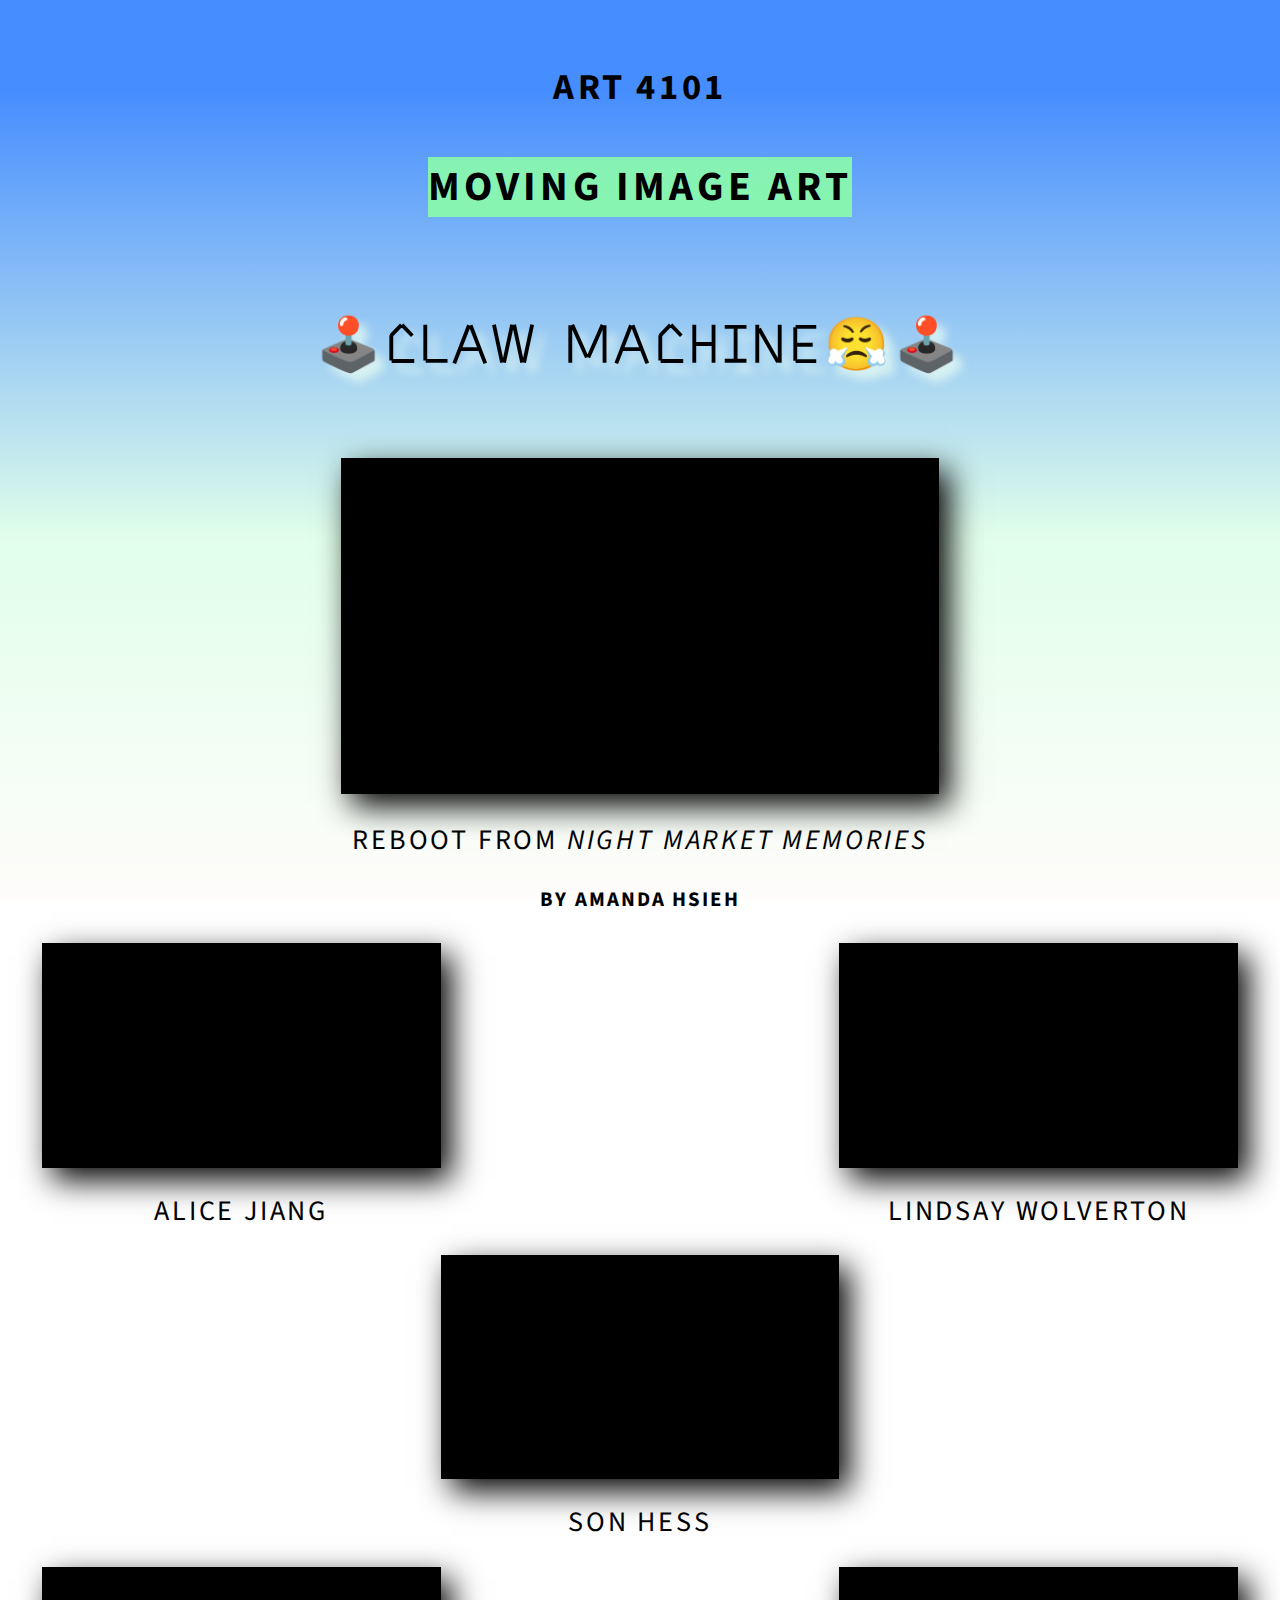
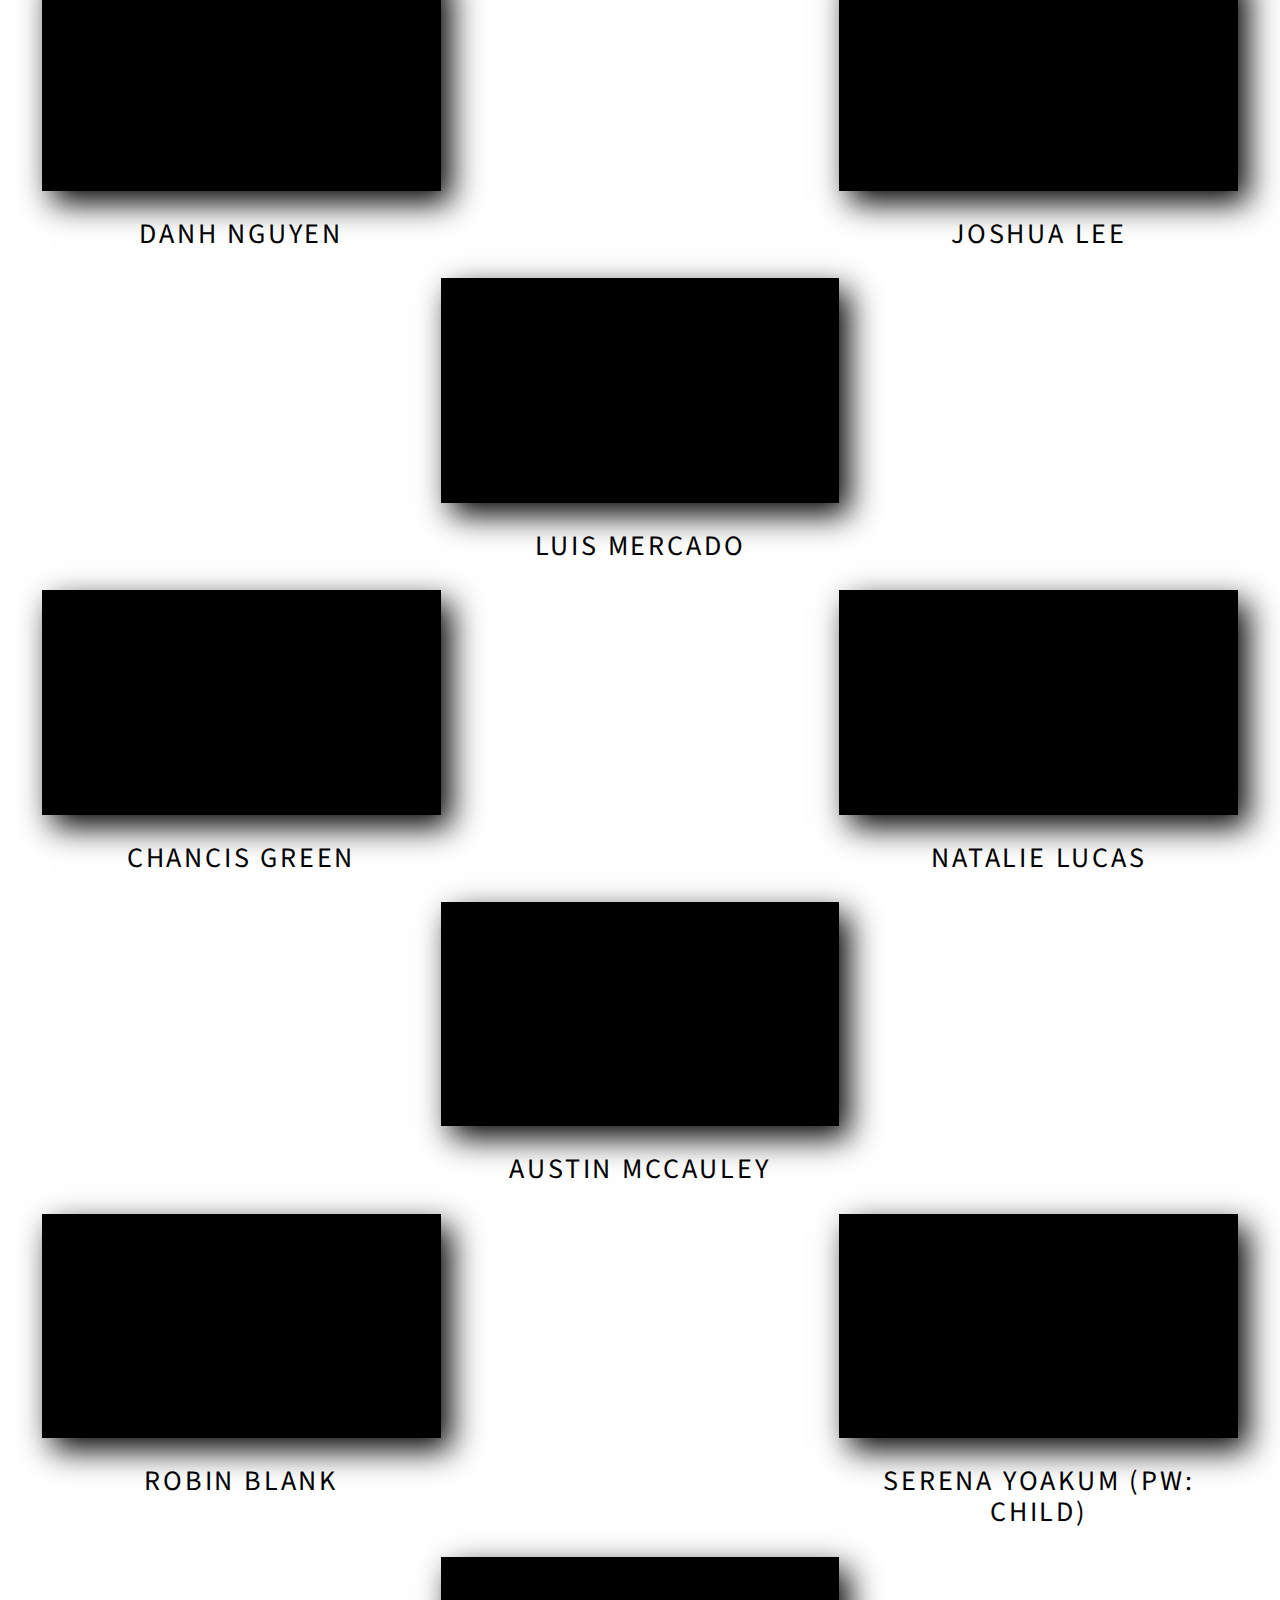
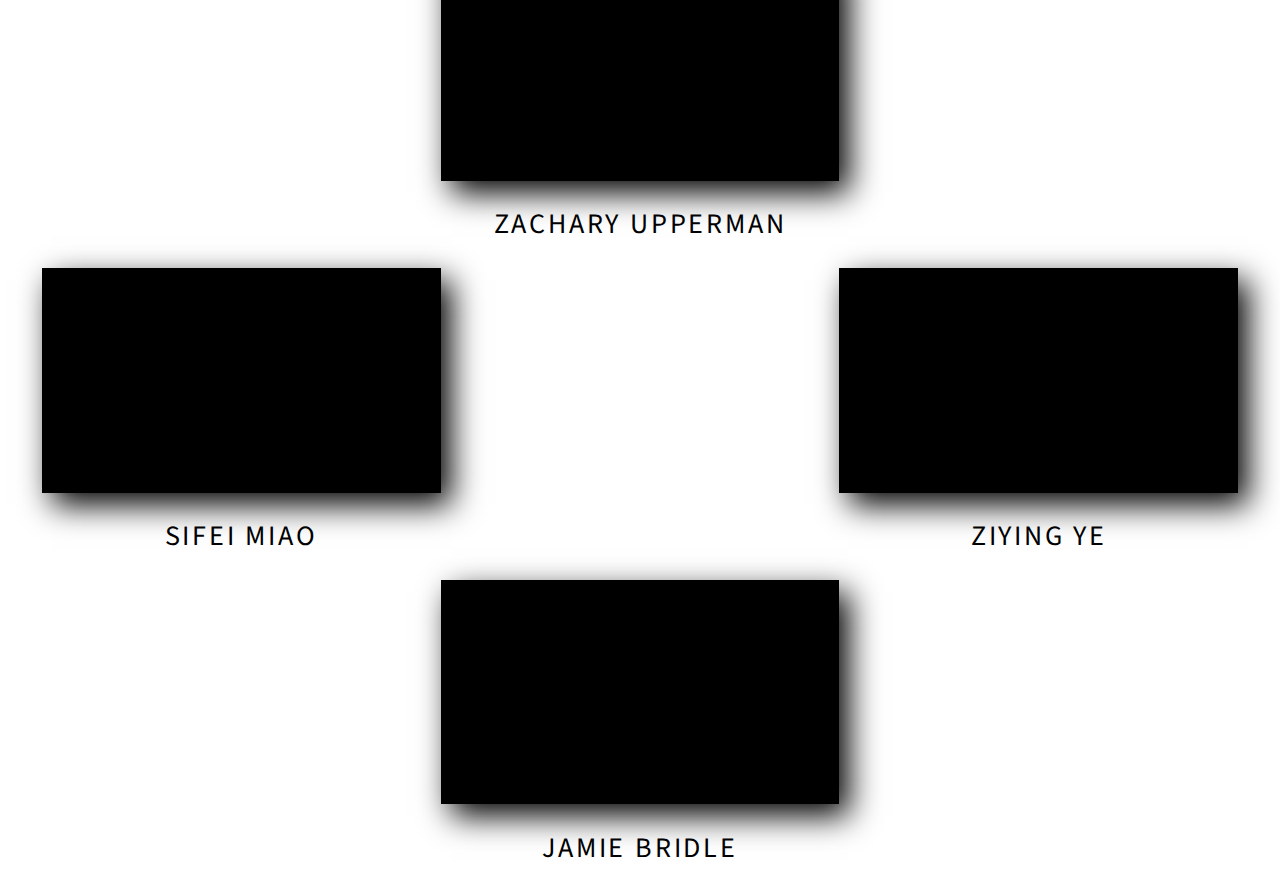
==== pages/ex_1/index.html @ c529016b "page to index.html" ====
<!DOCTYPE html>
<html lang="en">

<head>
    <meta charset="UTF-8">
    <meta name="viewport" content="width=device-width, initial-scale=1.0">
    <link href="https://fonts.googleapis.com/css?family=Source+Sans+Pro" rel="stylesheet">
    <link rel='stylesheet' href='style.css'>

    <title>ART 4101 - Exercise 1 - Claw Machine</title>
    
</head>

<body>
    <div class="container">
        <a href="../../index.html">
            <h2 class="centFocus">ART 4101</h2>
        </a>
        <h1><a href="../../index.html">Moving Image Art</a></h1>
        <h2>🕹️Claw Machine😤🕹️</h2>
        <div class="grid">
            <div class="vid v00">

                <div class="embedVid" style="padding:56.25% 0 0 0;position:relative;"><iframe
                        src="https://player.vimeo.com/video/489986839?autoplay=1&loop=1&muted=1&autopause=0&color=ffffff&controls=0"
                        style="position:absolute;top:0;left:0;width:100%;height:100%;" frameborder="0"
                        allow="autoplay; fullscreen" allowfullscreen></iframe></div>
                <script src="https://player.vimeo.com/api/player.js"></script>
                <br>
                <h3 style="margin:0">Reboot from <i>Night Market Memories</i> </h3> 
                <h4>by Amanda Hsieh</h4>
            </div>
            <div class="vid v01">
                <div class="embedVid" style="padding:56.25% 0 0 0;position:relative;"><iframe
                        src="https://player.vimeo.com/video/512291965?autoplay=1&loop=1&muted=1&autopause=0&color=ffffff&controls=0"
                        style="position:absolute;top:0;left:0;width:100%;height:100%;" frameborder="0"
                        allow="autoplay; fullscreen" allowfullscreen></iframe></div>
                <script src="https://player.vimeo.com/api/player.js"></script>
                <h3>Alice Jiang</h3>

            </div>
            <div class="vid v02">
                <div class="embedVid" style="padding:56.25% 0 0 0;position:relative;"><iframe
                        src="https://player.vimeo.com/video/512303197?autoplay=1&loop=1&muted=1&autopause=0&color=ffffff&controls=0"
                        style="position:absolute;top:0;left:0;width:100%;height:100%;" frameborder="0"
                        allow="autoplay; fullscreen" allowfullscreen></iframe></div>
                <script src="https://player.vimeo.com/api/player.js"></script>
                <h3>Son Hess</h3>
            </div>

            <div class="vid v03">
                <div class="embedVid" style="padding:56.25% 0 0 0;position:relative;"><iframe
                        src="https://player.vimeo.com/video/512325952?autoplay=1&loop=1&muted=1&autopause=0&color=ffffff&controls=0"
                        style="position:absolute;top:0;left:0;width:100%;height:100%;" frameborder="0"
                        allow="autoplay; fullscreen" allowfullscreen></iframe></div>
                <script src="https://player.vimeo.com/api/player.js"></script>
                <h3>Lindsay Wolverton</h3>

            </div>
            <div class="vid v04">
                <div class="embedVid" style="padding:56.25% 0 0 0;position:relative;"><iframe
                        src="https://player.vimeo.com/video/512636306?autoplay=1&loop=1&muted=1&autopause=0&color=ffffff&controls=0"
                        style="position:absolute;top:0;left:0;width:100%;height:100%;" frameborder="0"
                        allow="autoplay; fullscreen" allowfullscreen></iframe></div>
                <script src="https://player.vimeo.com/api/player.js"></script>
                <h3>Danh Nguyen</h3>

            </div>
            <div class="vid v05">
                <div class="embedVid" style="padding:56.25% 0 0 0;position:relative;"><iframe
                        src="https://player.vimeo.com/video/512272332?autoplay=1&loop=1&muted=1&autopause=0&color=ffffff&controls=0"
                        style="position:absolute;top:0;left:0;width:100%;height:100%;" frameborder="0"
                        allow="autoplay; fullscreen" allowfullscreen></iframe></div>
                <script src="https://player.vimeo.com/api/player.js"></script>
                <h3>Luis Mercado</h3>

            </div>
            <div class="vid v06">
                <div class="embedVid" style="padding:56.25% 0 0 0;position:relative;"><iframe
                        src="https://player.vimeo.com/video/512638148?autoplay=1&loop=1&muted=1&autopause=0&color=ffffff&controls=0"
                        style="position:absolute;top:0;left:0;width:100%;height:100%;" frameborder="0"
                        allow="autoplay; fullscreen" allowfullscreen></iframe></div>
                <script src="https://player.vimeo.com/api/player.js"></script>
                <h3>Joshua Lee</h3>

            </div>
            <div class="vid v07">
                <div class="embedVid" style="padding:56.25% 0 0 0;position:relative;"><iframe
                        src="https://player.vimeo.com/video/512696105?autoplay=1&loop=1&muted=1&autopause=0&color=ffffff&controls=0"
                        style="position:absolute;top:0;left:0;width:100%;height:100%;" frameborder="0"
                        allow="autoplay; fullscreen" allowfullscreen></iframe></div>
                <script src="https://player.vimeo.com/api/player.js"></script>
                <h3>Chancis Green</h3>

            </div>
            <div class="vid v08">
                <div class="embedVid" style="padding:56.25% 0 0 0;position:relative;"><iframe
                        src="https://player.vimeo.com/video/512724628?autoplay=1&loop=1&muted=1&autopause=0&color=ffffff&controls=0"
                        style="position:absolute;top:0;left:0;width:100%;height:100%;" frameborder="0"
                        allow="autoplay; fullscreen" allowfullscreen></iframe></div>
                <script src="https://player.vimeo.com/api/player.js"></script>
                <h3>Austin McCauley</h3>

            </div>
            <div class="vid v09">
                <div class="embedVid" style="padding:56.25% 0 0 0;position:relative;"><iframe
                        src="https://player.vimeo.com/video/512757225?autoplay=1&loop=1&muted=1&autopause=0&color=ffffff&controls=0"
                        style="position:absolute;top:0;left:0;width:100%;height:100%;" frameborder="0"
                        allow="autoplay; fullscreen" allowfullscreen></iframe></div>
                <script src="https://player.vimeo.com/api/player.js"></script>
                <h3>Natalie Lucas</h3>

            </div>
            <div class="vid v10">
                <div class="embedVid" style="padding:56.25% 0 0 0;position:relative;"><iframe width="560" height="315"
                        src="https://www.youtube.com/embed/9ViraalifNY?&autoplay=1&controls=0&loop=1&mute=1&playlist=9ViraalifNY"
                        style="position:absolute;top:0;left:0;width:100%;height:100%;" frameborder="0"
                        allow="autoplay; fullscreen" allowfullscreen></iframe>
                </div>
                <h3>Robin Blank</h3>
            </div>
            <div class="vid v11">
                <div class="embedVid" style="padding:56.25% 0 0 0;position:relative;"><iframe
                        src="https://player.vimeo.com/video/512810843?autoplay=1&loop=1&muted=1&autopause=0&color=ffffff&controls=0"
                        style="position:absolute;top:0;left:0;width:100%;height:100%;" frameborder="0"
                        allow="autoplay; fullscreen" allowfullscreen></iframe></div>
                <script src="https://player.vimeo.com/api/player.js"></script>
                <h3>Serena Yoakum (pw: child)</h3>

            </div>
            <div class="vid v12">
                <div class="embedVid" style="padding:56.25% 0 0 0;position:relative;"><iframe width="560" height="315"
                        src="https://www.youtube.com/embed/dmhvUdI8npk?&autoplay=1&controls=0&loop=1&mute=1&playlist=dmhvUdI8npk"
                        style="position:absolute;top:0;left:0;width:100%;height:100%;" frameborder="0"
                        allow="autoplay; fullscreen" allowfullscreen></iframe>
                </div>
                <h3>Zachary Upperman</h3>

            </div>
            <div class="vid v13">
                <div class="embedVid" style="padding:56.25% 0 0 0;position:relative;"><iframe width="560" height="315"
                        src="https://www.youtube.com/embed/0I_oVUv9RfA?&autoplay=1&controls=0&loop=1&mute=1&playlist=0I_oVUv9RfA"
                        style="position:absolute;top:0;left:0;width:100%;height:100%;" frameborder="0"
                        allow="autoplay; fullscreen" allowfullscreen></iframe>
                </div>
                <h3>Sifei Miao</h3>

            </div>
            <div class="vid v14">
                <div class="embedVid" style="padding:56.25% 0 0 0;position:relative;"><iframe
                        src="https://player.vimeo.com/video/513113861?autoplay=1&loop=1&muted=1&autopause=0&color=ffffff&controls=0"
                        style="position:absolute;top:0;left:0;width:100%;height:100%;" frameborder="0"
                        allow="autoplay; fullscreen" allowfullscreen></iframe></div>
                <script src="https://player.vimeo.com/api/player.js"></script>
                <h3>Ziying Ye</h3>

            </div>
            <div class="vid v15">
                <div class="embedVid" style="padding:56.25% 0 0 0;position:relative;"><iframe
                        src="https://player.vimeo.com/video/513209126?autoplay=1&loop=1&muted=1&autopause=0&color=ffffff&controls=0"
                        style="position:absolute;top:0;left:0;width:100%;height:100%;" frameborder="0"
                        allow="autoplay; fullscreen" allowfullscreen></iframe></div>
                <script src="https://player.vimeo.com/api/player.js"></script>
                <h3>Jamie Bridle</h3>

            </div>
            <!-- <div class="vid v16">
                <div class="embedVid laterDate" style="padding:56.25% 0 0 0;position:relative;
                justify-content: center;">
                </div>
                <script src="https://player.vimeo.com/api/player.js"></script>
                <h3>Loading…█▒▒▒▒▒▒ <br>Come back later</h3>
            </div>
            <div class="vid v17">
                <div class="embedVid laterDate" style="padding:56.25% 0 0 0;position:relative;
                justify-content: center;">
                </div>
                <script src="https://player.vimeo.com/api/player.js"></script>
                <h3>Loading…█▒▒▒▒▒▒ <br>Come back later</h3>
            </div>
            <div class="vid v18">
                <div class="embedVid laterDate" style="padding:56.25% 0 0 0;position:relative;
                justify-content: center;">
                </div>
                <script src="https://player.vimeo.com/api/player.js"></script>
                <h3>Loading…█▒▒▒▒▒▒ <br>Come back later</h3>
            </div>
            <div class="vid v19">
                <div class="embedVid laterDate" style="padding:56.25% 0 0 0;position:relative;
                justify-content: center;">
                </div>
                <script src="https://player.vimeo.com/api/player.js"></script>
                <h3>Loading…█▒▒▒▒▒▒ <br>Come back later</h3>
            </div>
            <div class="vid v20">
                <div class="embedVid laterDate" style="padding:56.25% 0 0 0;position:relative;
                justify-content: center;">
                </div>
                <script src="https://player.vimeo.com/api/player.js"></script>
                <h3>Loading…█▒▒▒▒▒▒ <br>Come back later</h3>
            </div> -->
        </div>
    </div>
</body>

</html>
---- pages/ex_1/style.css ----
@font-face {
    font-family: Anthony;
    src: url(../../fonts/Anthony.otf);
}

@import url('https://fonts.googleapis.com/css2?family=Source+Sans+Pro&display=swap');

html {
    /* background: url("../img/2.png"); */
    background-image: linear-gradient(180deg, #468dff 10%, #e1ffea 60%, #fff8f560 100%);
    background-repeat: no-repeat;
    background-attachment: fixed;
    width: 100%;
    height: 100%;
}

body {
    margin: 0;
    padding: 0;
    width: 100%;
    height: 100%;
    font-family: 'Source Sans Pro', sans-serif;
    font-size: 1.3em;
    line-height: 1.5em;

}

.wrapper {
    position: relative;
}

.block {
    display: none;
}


a,
.button {
    color: #000;
    background: #8cffa7de;
    text-decoration: none;

    /* border-bottom: 1px black solid; */
    cursor: pointer;
    transition: all 0.8s ease;
}

a:hover,
.button:hover {
    background: url('../../img/hov7.gif');
    color: #000;
    border: 1px solid;
    box-shadow: 5px 5px;
    cursor: pointer;
}

h1 a {
    text-decoration: none;
}

h2.centFocus {
    color: #000;
    text-align: center;
    margin-top: 2em;
    transition: all 0.5s ease;
    font-family: 'Source Sans Pro';
    padding-bottom: 0;
}

h2.centFocus:hover {
    color: #fff;
    cursor: pointer;
}

.headingText {
    display: flex;
    justify-content: space-evenly;
    margin-bottom: 1em;
}

.headingText h4 {
    text-align: center;
}

.headingText h4:not(:last-child) {
    padding-right: 2em;
}

.content {
    width: 1100px;
    margin: 0 auto;
}

*,
*:before,
*:after {
    -moz-box-sizing: border-box;
    -webkit-box-sizing: border-box;
    box-sizing: border-box;
}

h1,
h2,
h3,
h4 {
    text-transform: uppercase;
    letter-spacing: .1em;
}

h1 {
    margin: 1em 0 1em 0;
    padding: 0;
    text-decoration: none;
    /* font-weight: normal; */
    font-size: 2.5.em;
    line-height: 2em;
    text-align: center;
}

.container > h2{
    font-family: 'Anthony';
    text-align: center;
    font-size: 2.5em;
    line-height: 2.6em;
    text-shadow: 9px 9px 10px #ecfef2b2;
    padding-left: 2em;
    padding-right: 2em;
    margin: 0;
}

h2 {
    /* font-weight: normal; */
    font-size: 1.75em;
    margin-top: 0;
    padding-bottom: 1em;
}

h3 {
    text-transform: uppercase;
    font-size: 1.35em;
    font-weight: normal;

}


p {
    /* margin-top: 0px; */
    padding-bottom: 50px;
    font-family: Arial, Helvetica, sans-serif;
}

p {
    /* padding: 0; */
    margin: 0;
    /* margin-bottom: 1em; */
}

section {
    padding-bottom: 2em
}

.container {
    max-width: 1900px;
    height: 100vh;
    margin: 0 auto;
}

.grid {
    display: grid;
    grid-template-columns: 1fr 1fr 1fr;
    grid-template-rows: 1fr 1fr 1fr 1fr 1fr 1fr;
    padding-left: 2em;
    padding-right: 2em;
    height: 100%;
}

.vid,
.vid img {
    text-align: center;
}

.embedVid {
    /* border: 1px solid; */
    padding: 10px;
    box-shadow: 10px 12px 30px #000;
    transition: 0.3s;
    background: #fff;
}
iframe {
    background: black;
}
.imgCont {
    box-shadow: 10px 12px #000;
    transition: 0.3s;
}


video:hover,
img:hover {
    cursor: pointer;
    background-color: #9fff99;
}

.laterDate{
    background: url("../../img/histranger.png");
    background-size: cover;
}

.v00 {
    grid-column: 1/4;
    grid-row: 1;
    padding: 0 25%;
}
.v00 h3, .v00 h5 {
    margin: 1em;

}

.v01 {
    grid-column: 1;
    grid-row: 2;
}

.v02 {
    grid-column: 2;
    grid-row: 3;
}

.v03 {
    grid-column: 3;
    grid-row: 2;
}

.v04 {
    grid-column: 1;
    grid-row: 4;
}

.v05 {
    grid-column: 2;
    grid-row: 5;
}

.v06 {
    grid-column: 3;
    grid-row: 4;
}

.v07 {
    grid-column: 1;
    grid-row: 6;
}

.v08 {
    grid-column: 2;
    grid-row: 7;
}

.v09 {
    grid-column: 3;
    grid-row: 6;
}

.v10 {
    grid-column: 1;
    grid-row: 8;
}

.v11 {
    grid-column: 3;
    grid-row: 8;
}

.v12 {
    grid-column: 2;
    grid-row: 9;
}

.v13 {
    grid-column: 1;
    grid-row: 10;
}

.v14 {
    grid-column: 3;
    grid-row: 10;
}

.v15 {
    grid-column: 2;
    grid-row: 11;
}

.v16 {
    grid-column: 1;
    grid-row: 12;
}

.v17 {
    grid-column: 3;
    grid-row: 12;
}

.v18 {
    grid-column: 2;
    grid-row: 13;
}
.v19 {
    grid-column: 1;
    grid-row: 14;
}
.v20 {
    grid-column: 3;
    grid-row: 14;
}


@media screen and (max-width: 800px) {


}

@media screen and (max-width: 1100px) {
    .container > h2 {
        font-size: 1.9em;
        line-height: 1em;

    }


    .grid {
        padding-left: 2em;
        padding-right: 2em;
        display: flex;
        flex-direction: column;
    }
    .v00 {
        padding: 0;
    }

}
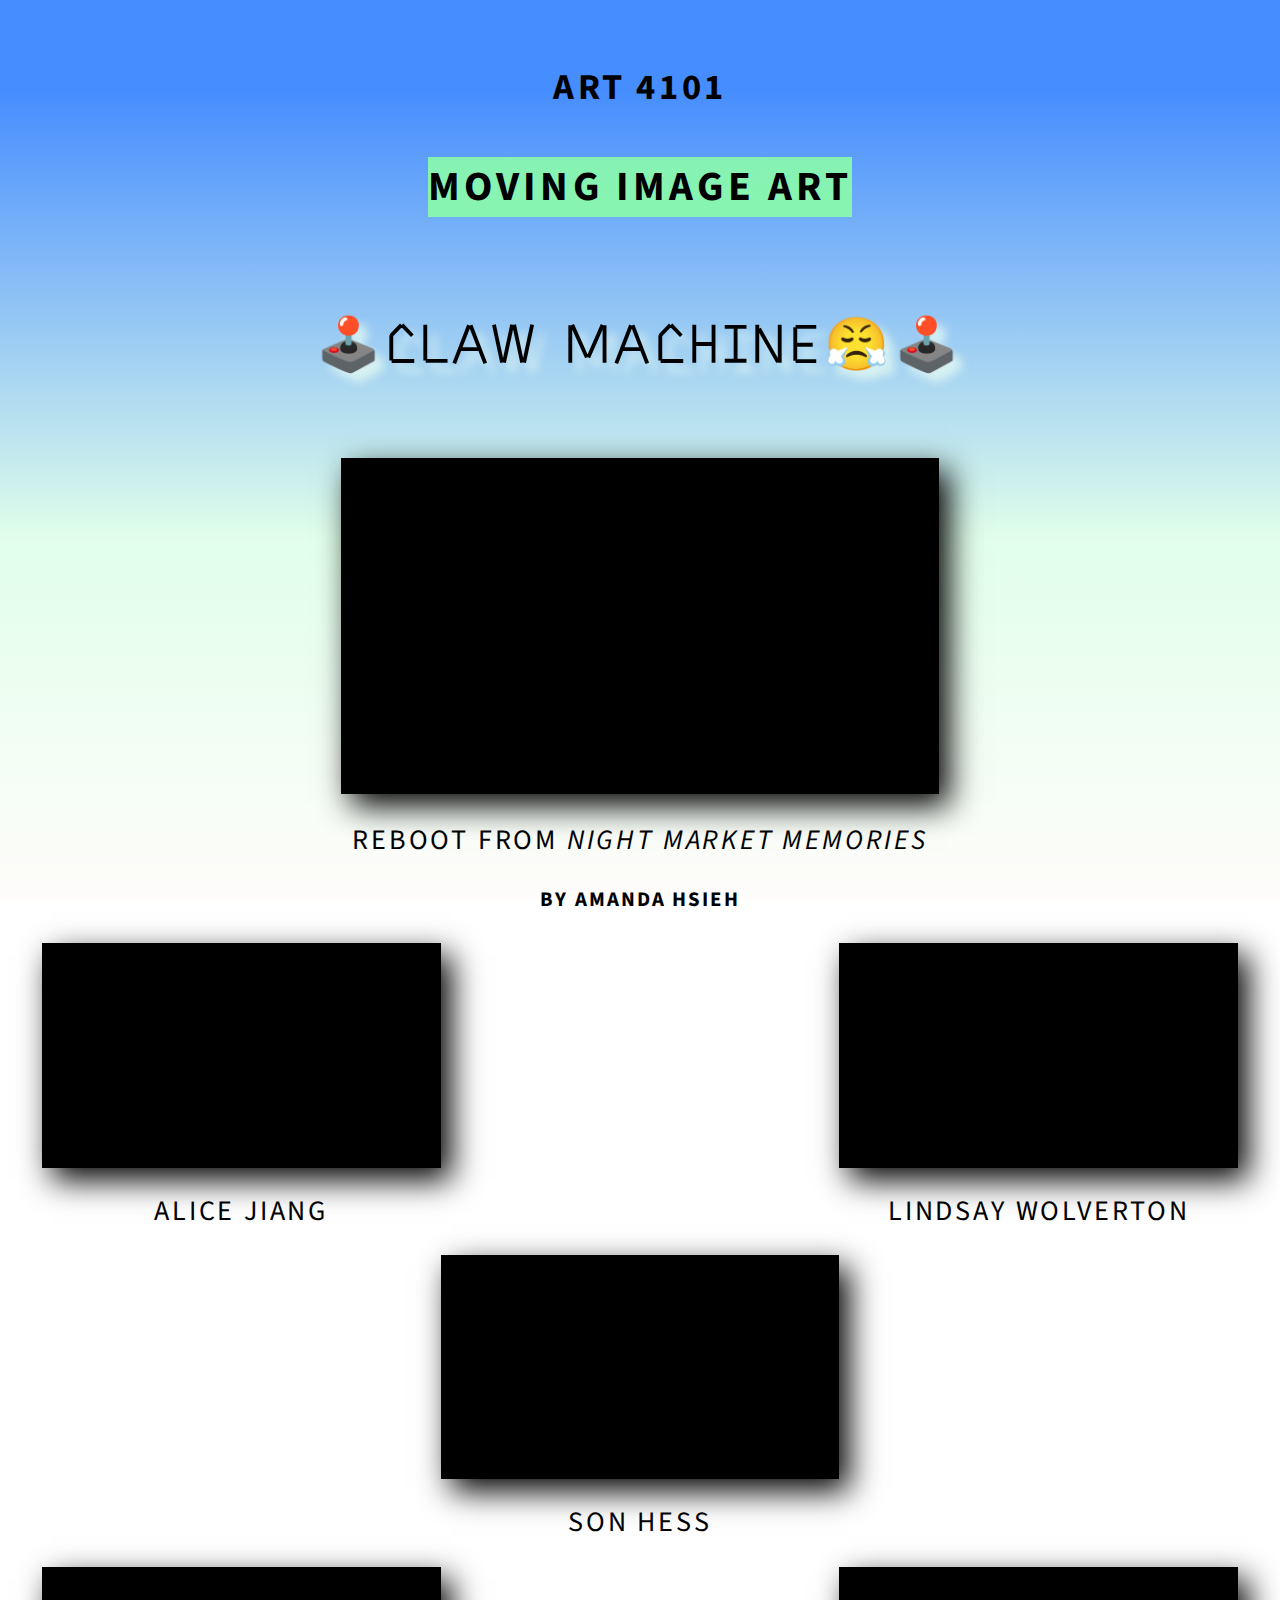
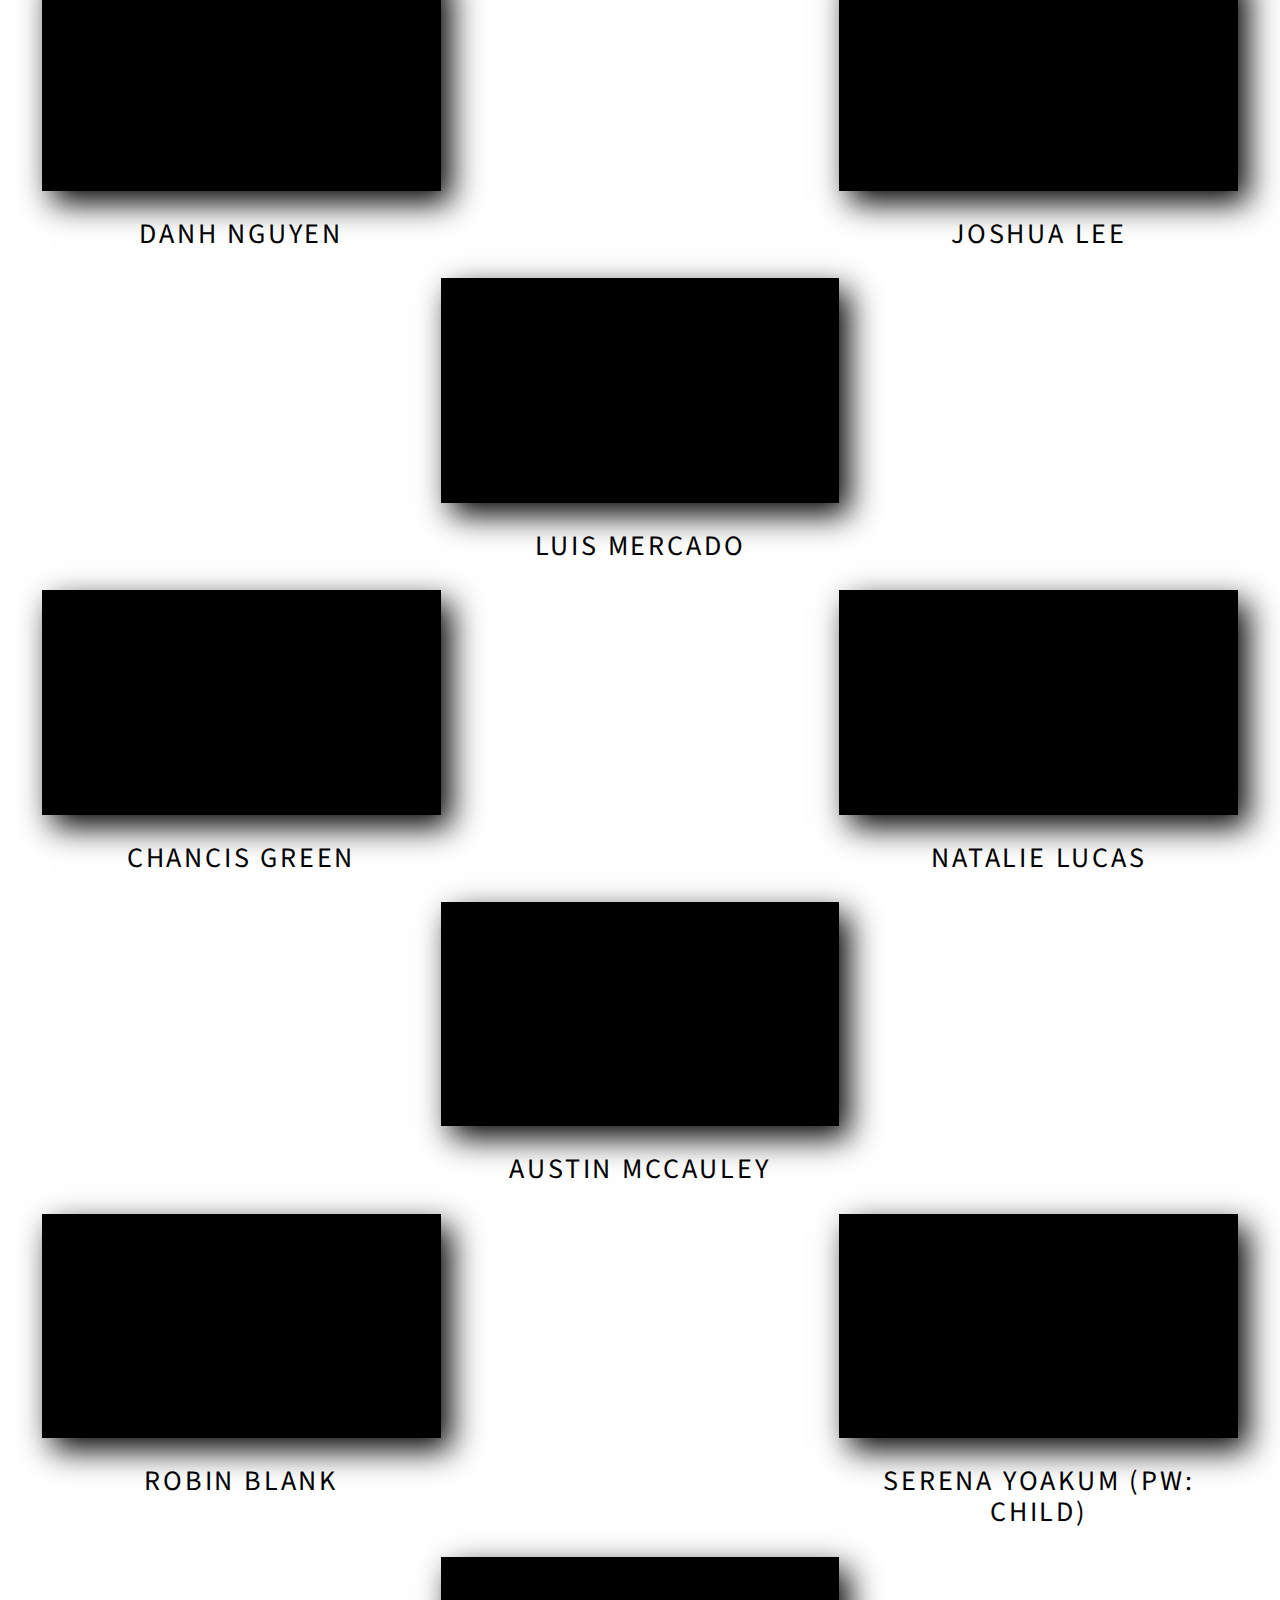
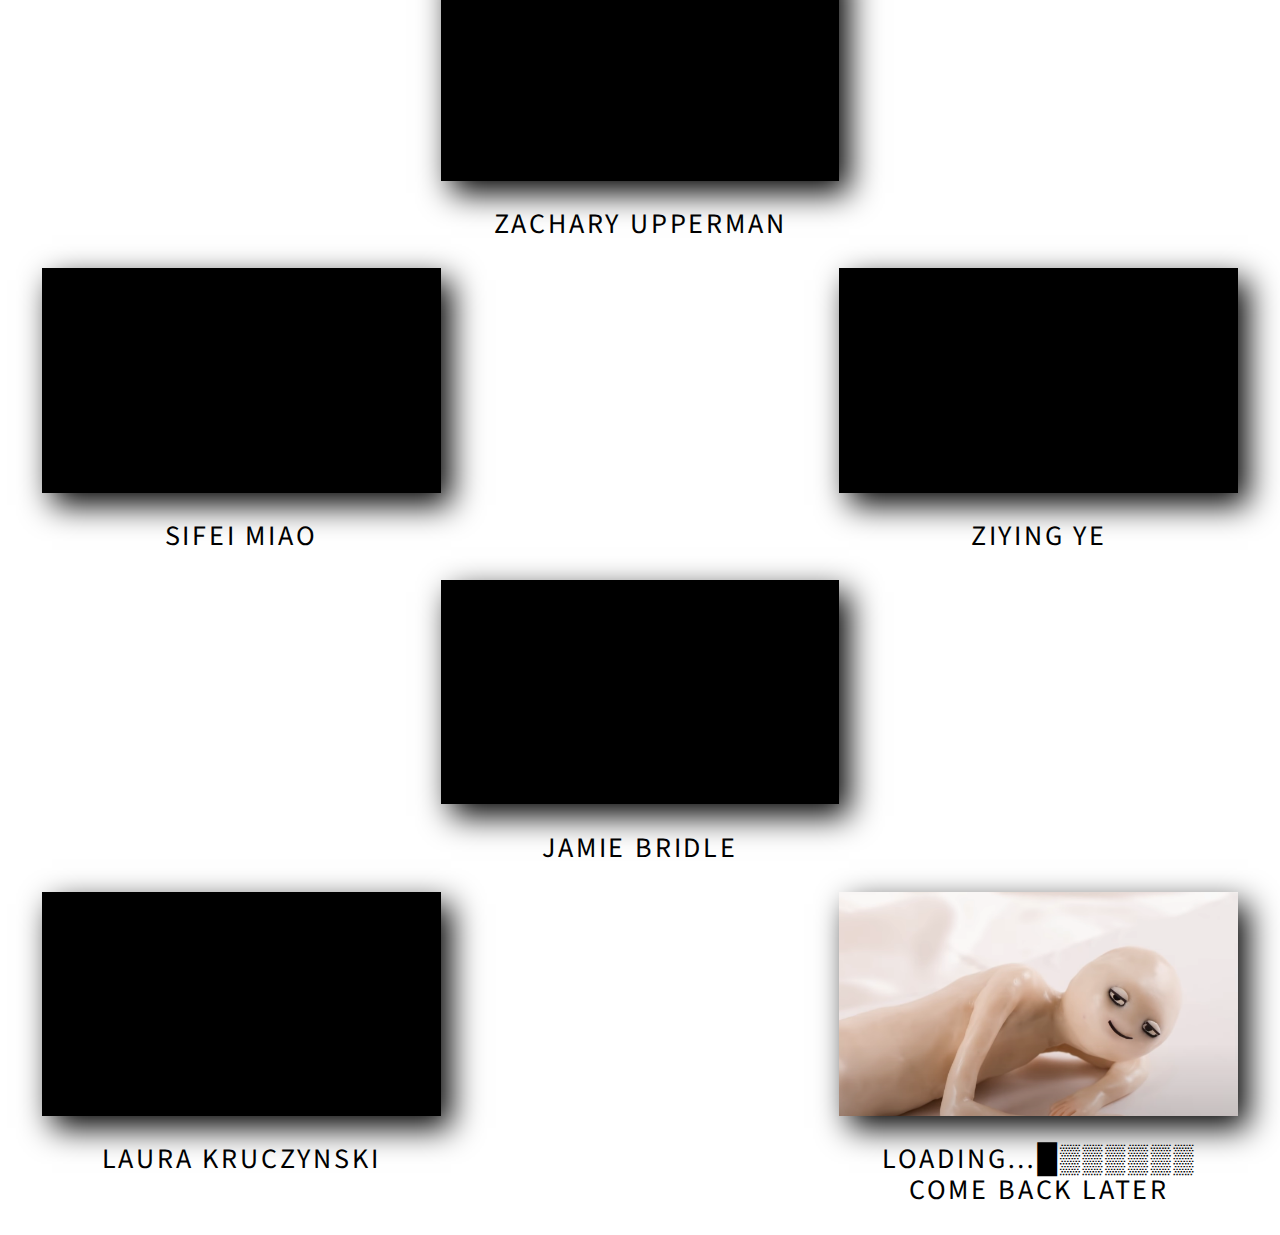
==== commit e98cf48a: "changes to schedule to reflect instructional break" ====
--- a/pages/ex_1/index.html
+++ b/pages/ex_1/index.html
@@ -8,7 +8,7 @@
     <link rel='stylesheet' href='style.css'>
 
     <title>ART 4101 - Exercise 1 - Claw Machine</title>
-    
+
 </head>
 
 <body>
@@ -27,7 +27,7 @@
                         allow="autoplay; fullscreen" allowfullscreen></iframe></div>
                 <script src="https://player.vimeo.com/api/player.js"></script>
                 <br>
-                <h3 style="margin:0">Reboot from <i>Night Market Memories</i> </h3> 
+                <h3 style="margin:0">Reboot from <i>Night Market Memories</i> </h3>
                 <h4>by Amanda Hsieh</h4>
             </div>
             <div class="vid v01">
@@ -164,13 +164,15 @@
                 <h3>Jamie Bridle</h3>
 
             </div>
-            <!-- <div class="vid v16">
-                <div class="embedVid laterDate" style="padding:56.25% 0 0 0;position:relative;
-                justify-content: center;">
-                </div>
-                <script src="https://player.vimeo.com/api/player.js"></script>
-                <h3>Loading…█▒▒▒▒▒▒ <br>Come back later</h3>
-            </div>
+            <div class="vid v16">
+                <div class="embedVid" style="padding:56.25% 0 0 0;position:relative;"><iframe width="560" height="315"
+                        src="https://www.youtube.com/embed/9ViraalifNY?&autoplay=1&controls=0&loop=1&mute=1&playlist=9ViraalifNY"
+                        style="position:absolute;top:0;left:0;width:100%;height:100%;" frameborder="0"
+                        allow="autoplay; fullscreen" allowfullscreen></iframe>
+                </div>
+                <h3>Laura Kruczynski</h3>
+            </div>
+                        
             <div class="vid v17">
                 <div class="embedVid laterDate" style="padding:56.25% 0 0 0;position:relative;
                 justify-content: center;">
@@ -178,6 +180,7 @@
                 <script src="https://player.vimeo.com/api/player.js"></script>
                 <h3>Loading…█▒▒▒▒▒▒ <br>Come back later</h3>
             </div>
+            <!-- 
             <div class="vid v18">
                 <div class="embedVid laterDate" style="padding:56.25% 0 0 0;position:relative;
                 justify-content: center;">
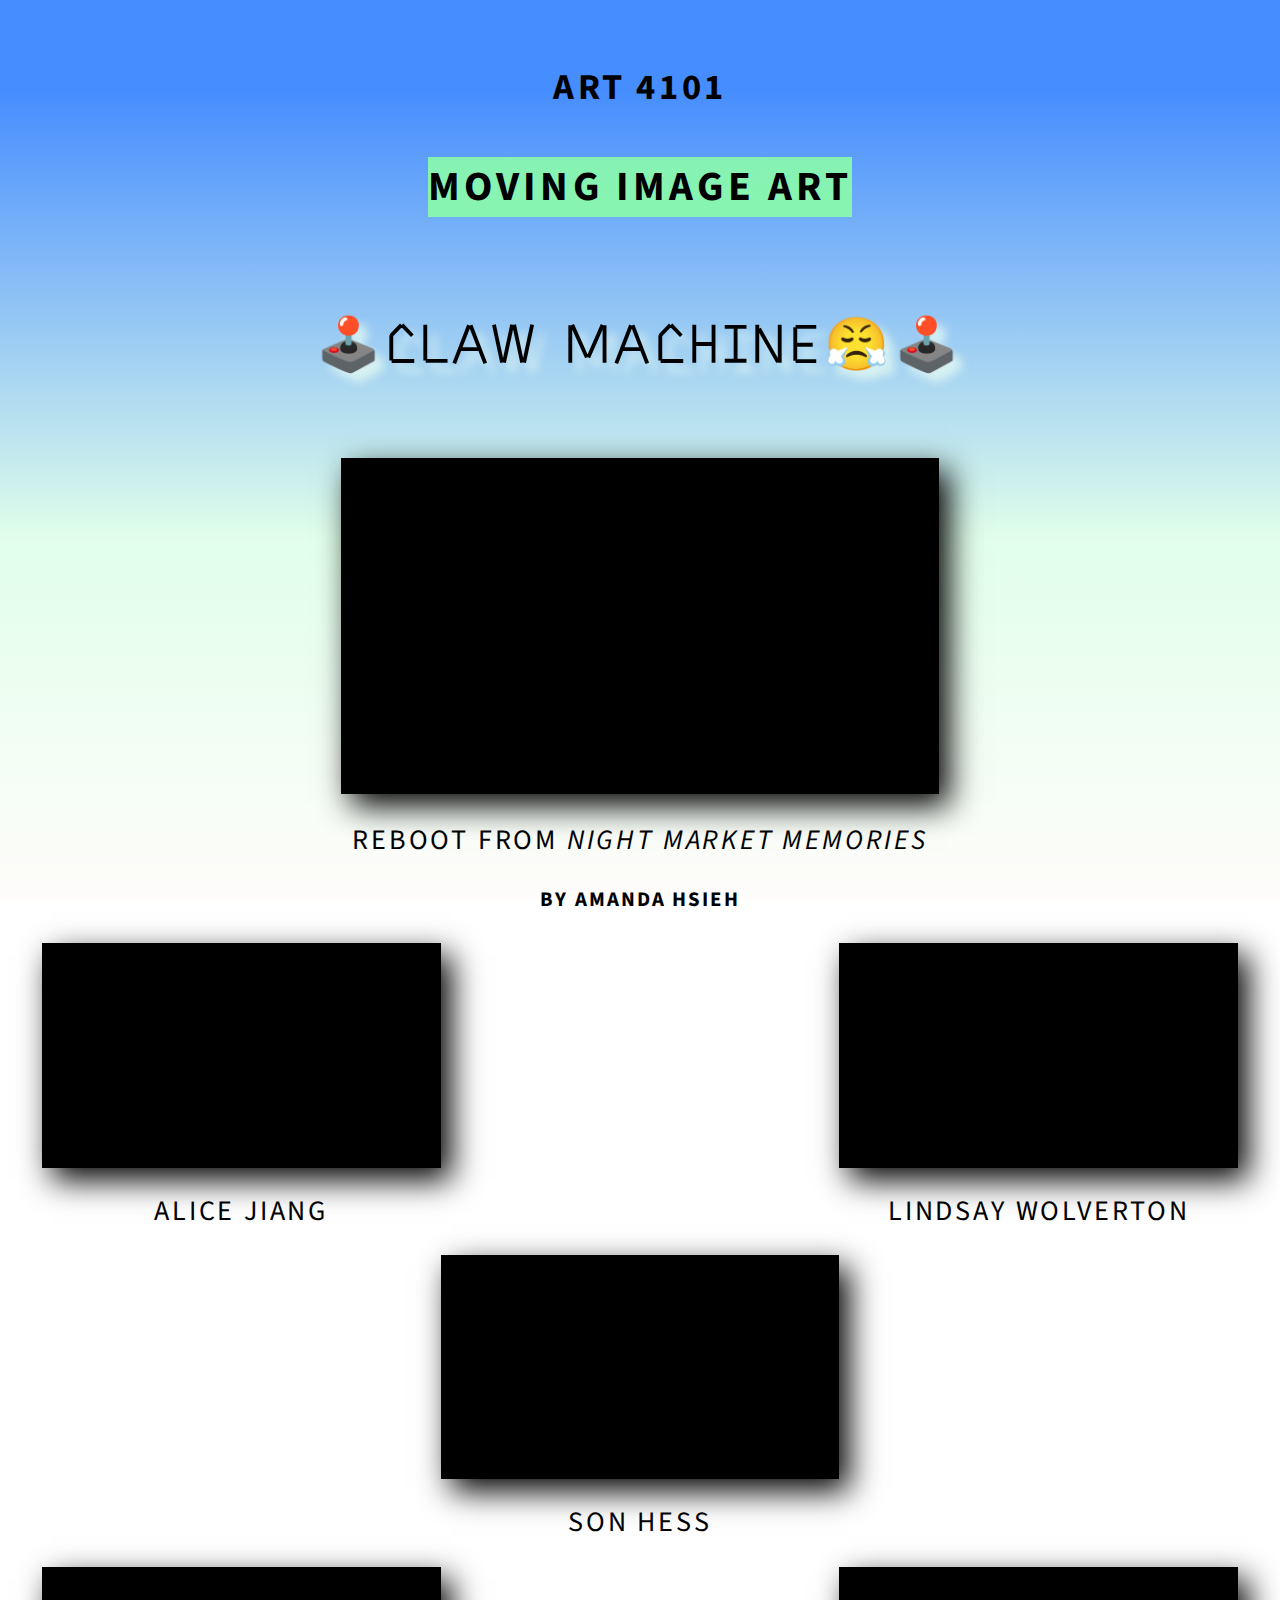
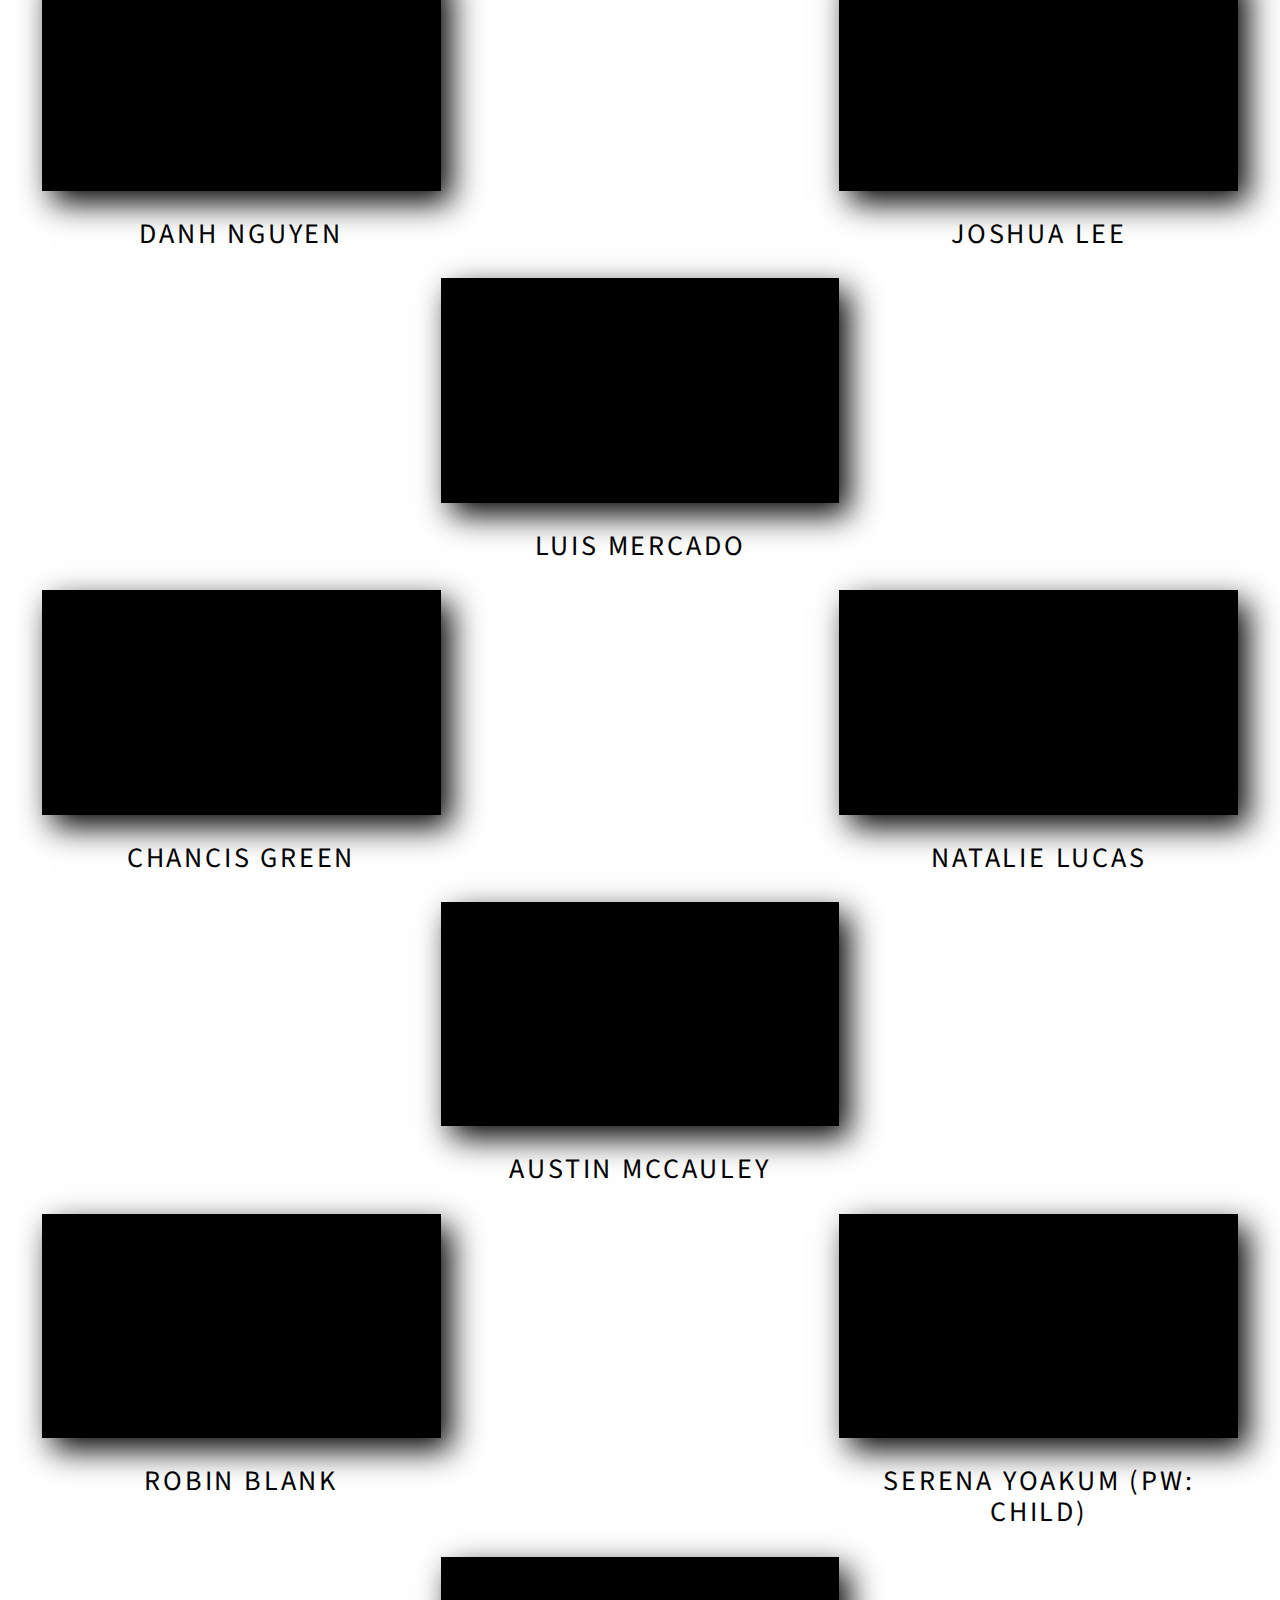
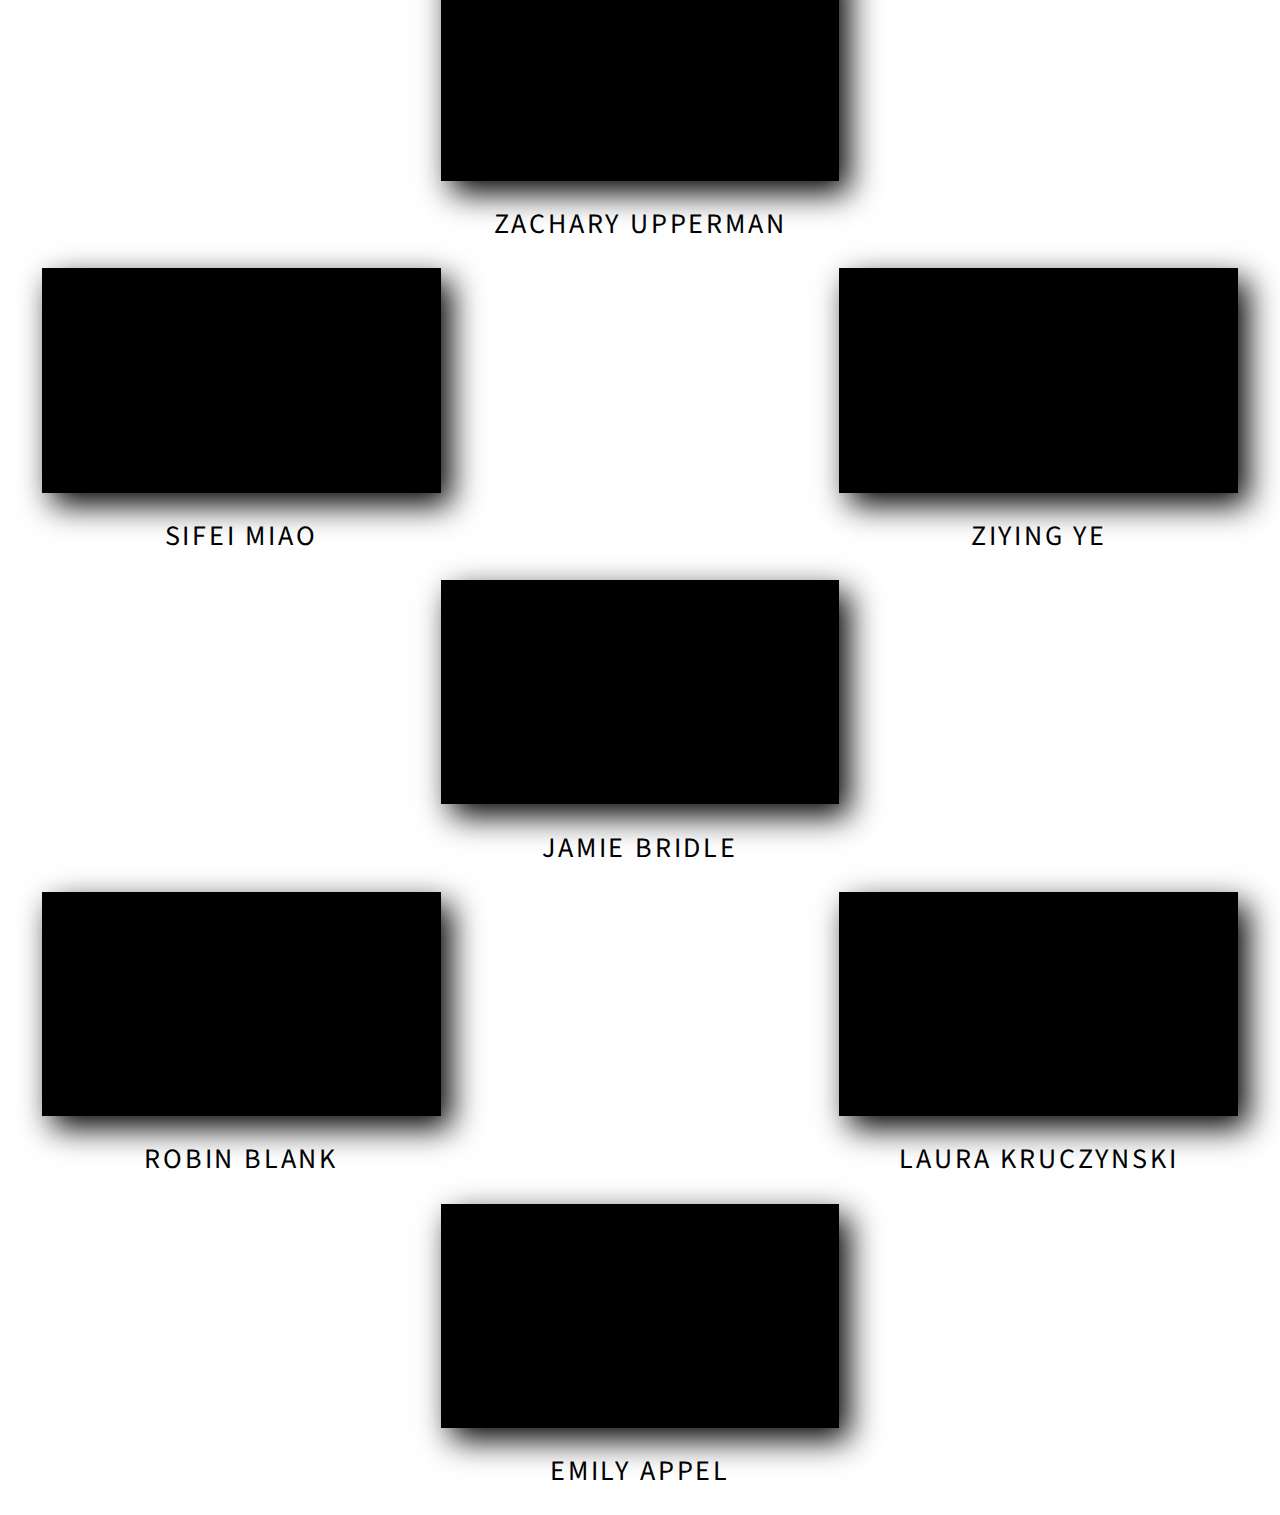
==== commit 82444b8b: "added checkpoints and animations" ====
--- a/pages/ex_1/index.html
+++ b/pages/ex_1/index.html
@@ -170,15 +170,25 @@
                         style="position:absolute;top:0;left:0;width:100%;height:100%;" frameborder="0"
                         allow="autoplay; fullscreen" allowfullscreen></iframe>
                 </div>
-                <h3>Laura Kruczynski</h3>
+                <h3>Robin Blank</h3>
             </div>
                         
             <div class="vid v17">
-                <div class="embedVid laterDate" style="padding:56.25% 0 0 0;position:relative;
-                justify-content: center;">
-                </div>
-                <script src="https://player.vimeo.com/api/player.js"></script>
-                <h3>Loading…█▒▒▒▒▒▒ <br>Come back later</h3>
+                <div class="embedVid" style="padding:56.25% 0 0 0;position:relative;"><iframe width="560" height="315"
+                        src="https://www.youtube.com/embed/XnFnUj80qJ4?&autoplay=1&controls=0&loop=1&mute=1&playlist=XnFnUj80qJ4"
+                        style="position:absolute;top:0;left:0;width:100%;height:100%;" frameborder="0"
+                        allow="autoplay; fullscreen" allowfullscreen></iframe>
+                </div>
+                <h3>Laura Kruczynski</h3>
+            </div>
+
+            <div class="vid v18">
+                <div class="embedVid" style="padding:56.25% 0 0 0;position:relative;"><iframe width="560" height="315"
+                        src="https://www.youtube.com/embed/8sotQ6VnSVA?&autoplay=1&controls=0&loop=1&mute=1&playlist=8sotQ6VnSVA"
+                        style="position:absolute;top:0;left:0;width:100%;height:100%;" frameborder="0"
+                        allow="autoplay; fullscreen" allowfullscreen></iframe>
+                </div>
+                <h3>Emily Appel</h3>
             </div>
             <!-- 
             <div class="vid v18">
